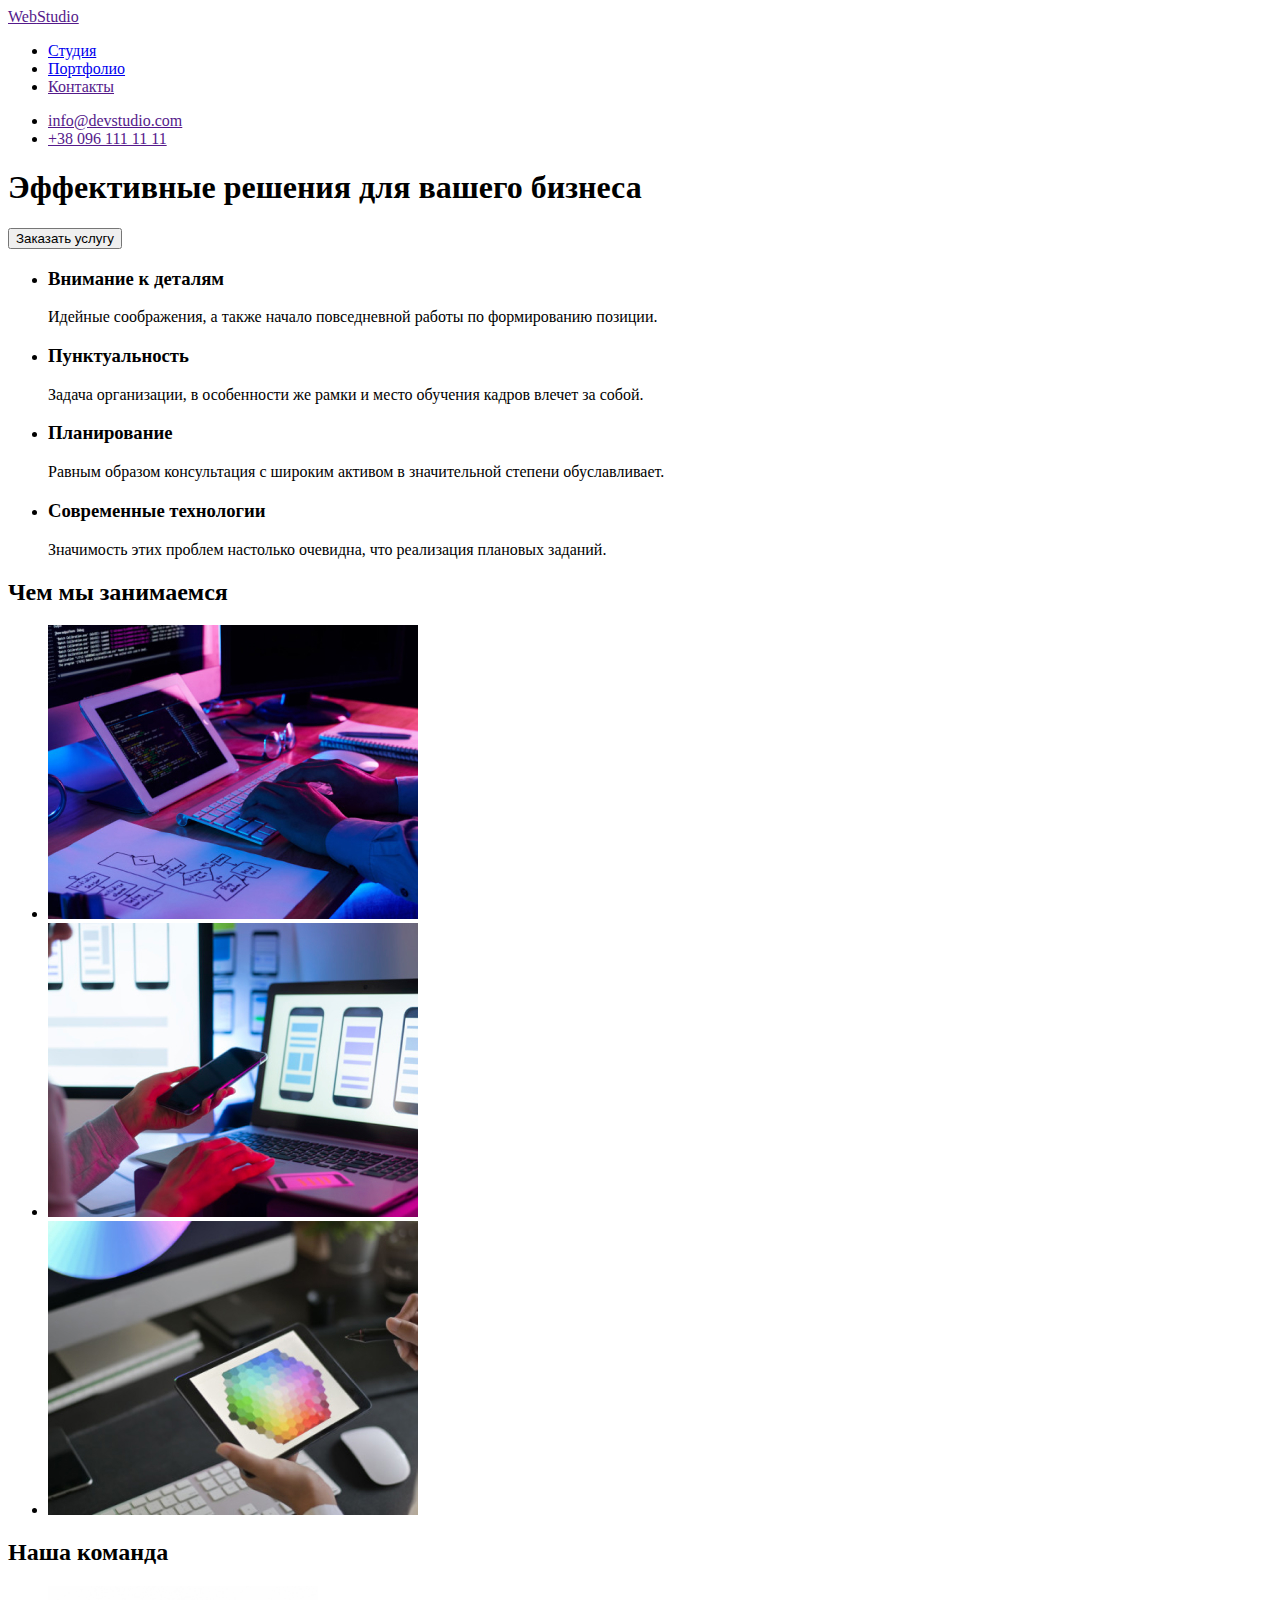
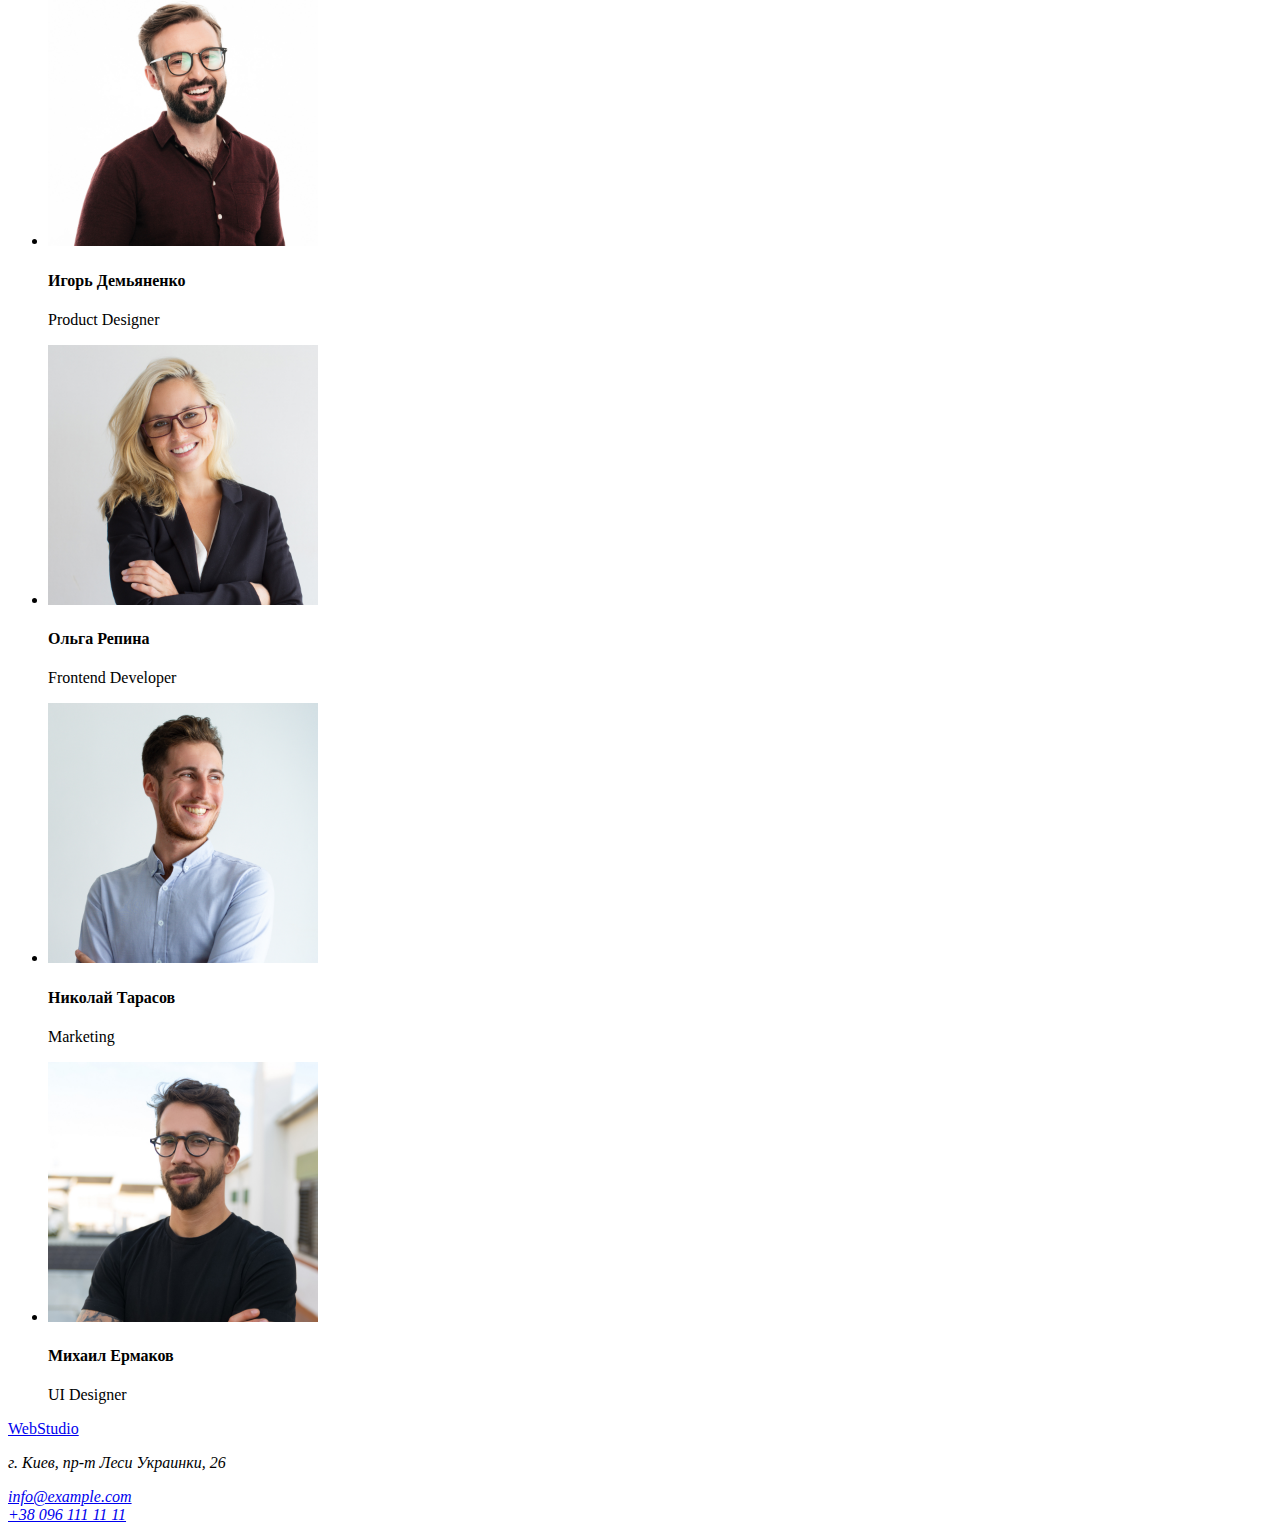
==== index.html @ 50405f1d "added some classes & created portfolio" ====
<!DOCTYPE html>
<html lang="en">
  <head>
    <meta charset="UTF-8" />
    <meta http-equiv="X-UA-Compatible" content="IE=edge" />
    <meta name="viewport" content="width=device-width, initial-scale=1.0" />
    <title>Document</title>
  </head>
  <body>
    <header>
      <nav>
        <a href="" class="logo-head"><span>Web</span>Studio</a>

        <ul>
          <li><a href="./index.html" class="head-nav">Студия</a></li>
          <li><a href="./portfolio.html" class="head-nav">Портфолио</a></li>
          <li><a href="" class="head-nav">Контакты</a></li>
        </ul>
        <ul class="head-contacts">
          <li><a href="">info@devstudio.com</a></li>
          <li><a href="">+38 096 111 11 11</a></li>
        </ul>
      </nav>
    </header>
    <main>
      <section class="hero">
        <h1 class="hero-title">Эффективные решения для вашего бизнеса</h1>
        <button type="button">Заказать услугу</button>
      </section>
      <section>
        <ul>
          <li>
            <h3>Внимание к деталям</h3>
            <p>
              Идейные соображения, а также начало повседневной работы по
              формированию позиции.
            </p>
          </li>
          <li>
            <h3>Пунктуальность</h3>
            <p>
              Задача организации, в особенности же рамки и место обучения кадров
              влечет за собой.
            </p>
          </li>
          <li>
            <h3>Планирование</h3>
            <p>
              Равным образом консультация с широким активом в значительной
              степени обуславливает.
            </p>
          </li>
          <li>
            <h3>Современные технологии</h3>
            <p>
              Значимость этих проблем настолько очевидна, что реализация
              плановых заданий.
            </p>
          </li>
        </ul>
      </section>
      <section>
        <h2>Чем мы занимаемся</h2>
        <ul>
          <li>
            <img
              src="./images/duties1.jpg"
              alt="робочий стол разработчика"
              width="370"
            />
          </li>
          <li>
            <img
              src="./images/duties2.jpg"
              alt="робочий стол разработчика"
              width="370"
            />
          </li>
          <li>
            <img
              src="./images/duties3.jpg"
              alt="робочий стол разработчика"
              width="370"
            />
          </li>
        </ul>
      </section>
      <section>
        <h2>Наша команда</h2>
        <ul>
          <li>
            <img src="./images/person1.jpg" alt="парень в очках" width="270" />
            <h4>Игорь Демьяненко</h4>
            <p>Product Designer</p>
          </li>
          <li>
            <img src="./images/person2.jpg" alt="девушка в очках" width="270" />
            <h4>Ольга Репина</h4>
            <p>Frontend Developer</p>
          </li>
          <li>
            <img
              src="./images/person3.jpg"
              alt="парень улыбается"
              width="270"
            />

            <h4>Николай Тарасов</h4>
            <p>Marketing</p>
          </li>
          <li>
            <img src="./images/person4.jpg" alt="парень в очках" width="270" />
            <h4>Михаил Ермаков</h4>
            <p>UI Designer</p>
          </li>
        </ul>
      </section>
    </main>
    <footer>
      <a href="/"><span>Web</span>Studio</a>
      <address>
        <p>г. Киев, пр-т Леси Украинки, 26</p>
        <a href="mailto:info@example.com">info@example.com</a><br />
        <a href="tel:+380961111111">+38 096 111 11 11</a>
      </address>
    </footer>
  </body>
</html>
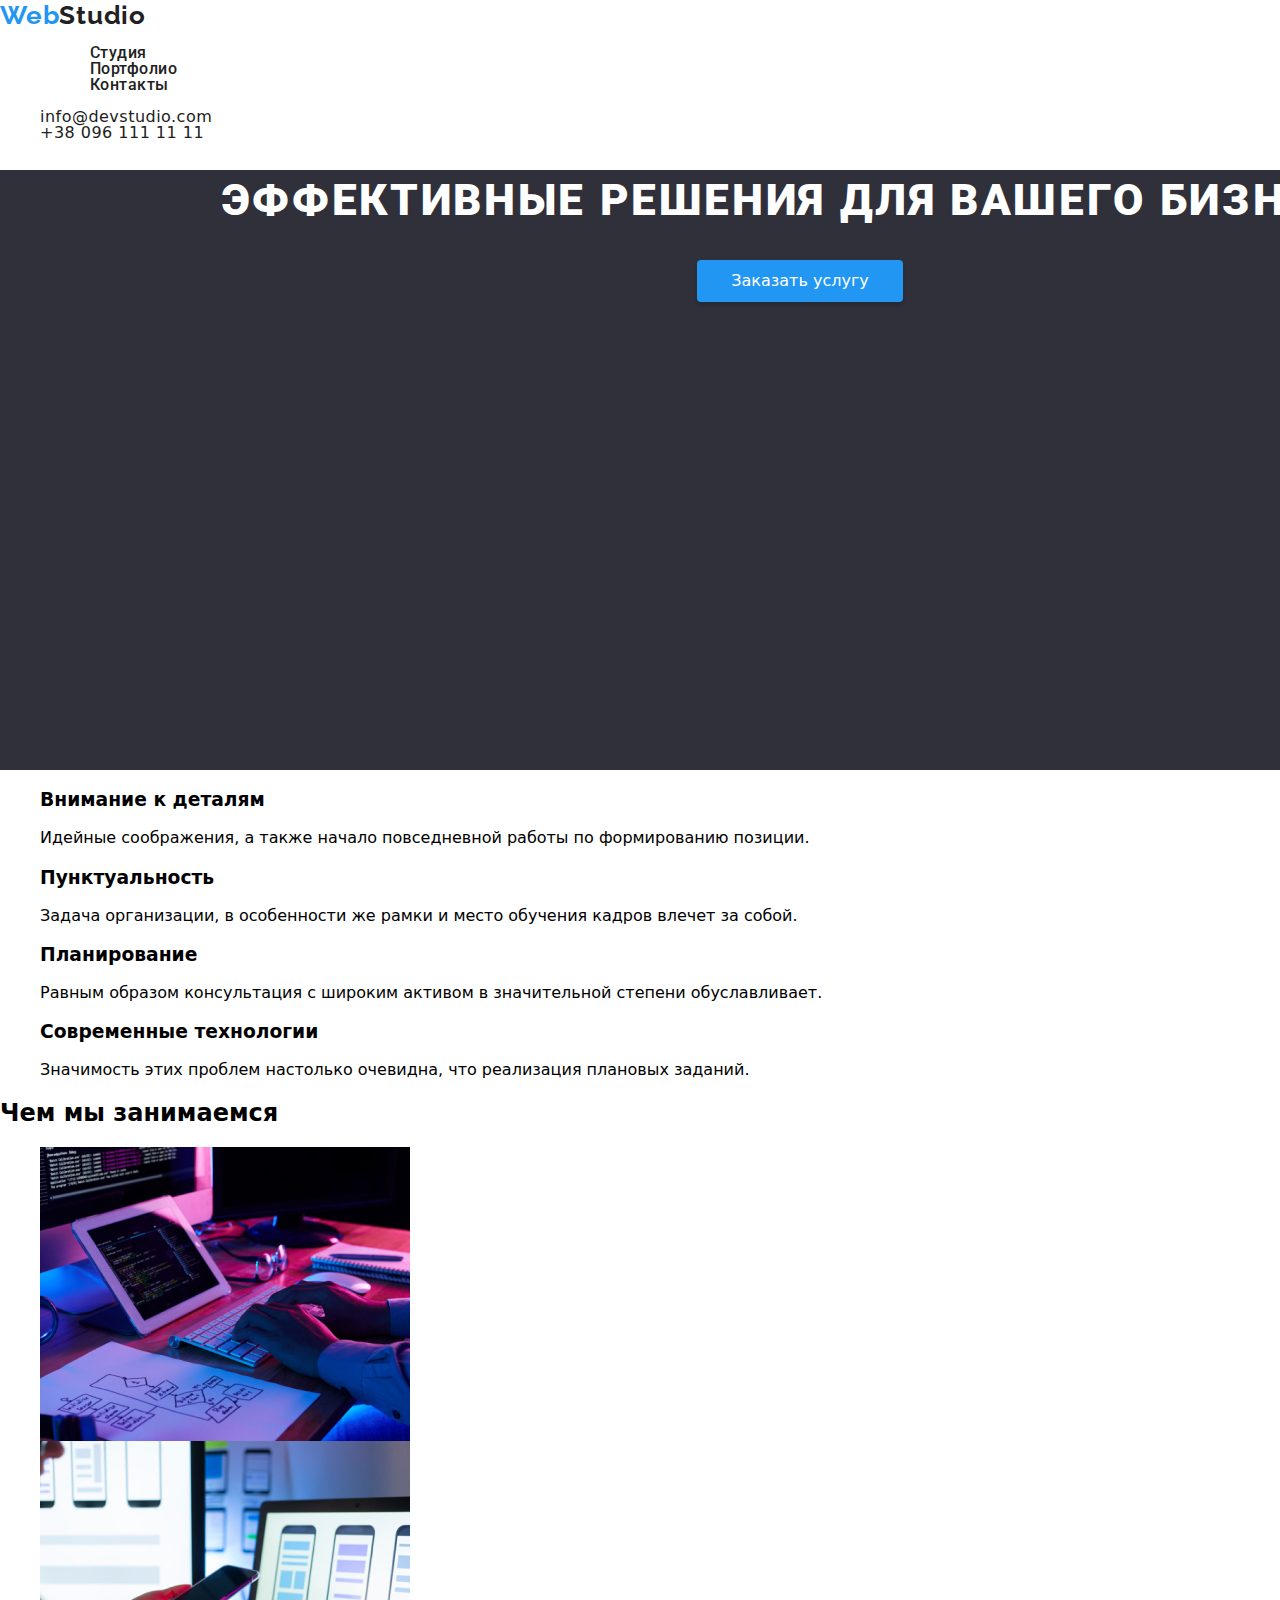
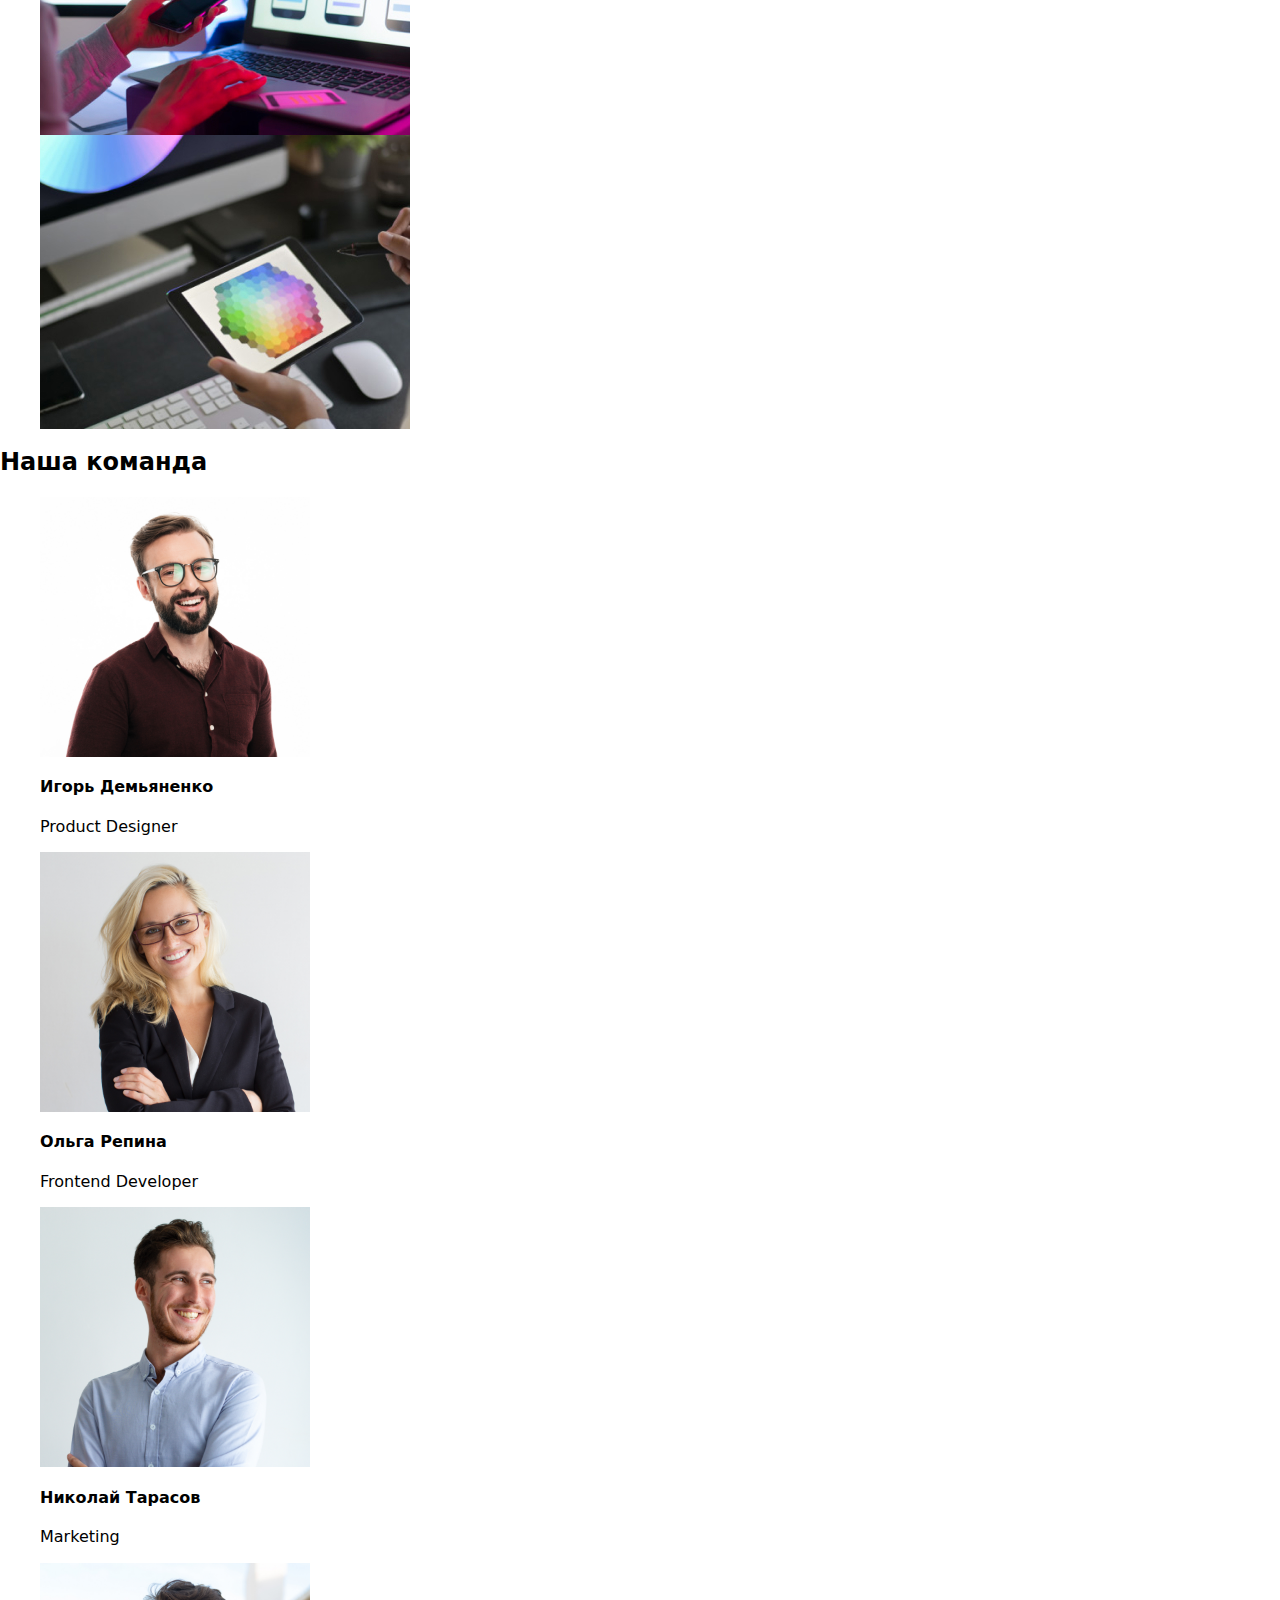
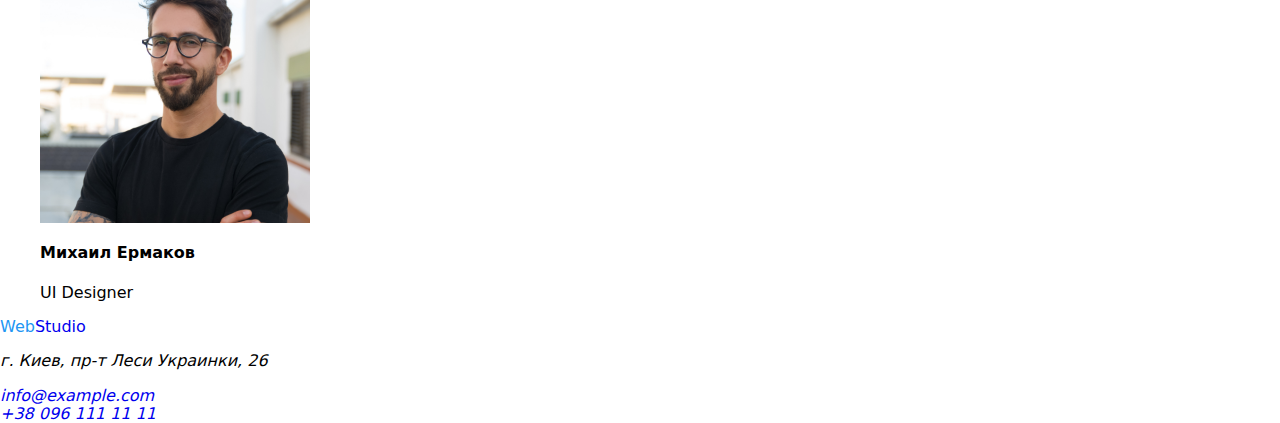
==== commit f24a4234: "created portfolio page" ====
--- a/index.html
+++ b/index.html
@@ -4,31 +4,49 @@
     <meta charset="UTF-8" />
     <meta http-equiv="X-UA-Compatible" content="IE=edge" />
     <meta name="viewport" content="width=device-width, initial-scale=1.0" />
+
     <title>Document</title>
+    <link rel="stylesheet" href="css/styles.css" />
+    <link
+      rel="stylesheet"
+      href="https://cdnjs.cloudflare.com/ajax/libs/modern-normalize/1.1.0/modern-normalize.css"
+    />
+    <link rel="preconnect" href="https://fonts.googleapis.com" />
+    <link rel="preconnect" href="https://fonts.gstatic.com" crossorigin />
+    <link
+      href="https://fonts.googleapis.com/css2?family=Raleway:wght@700&family=Roboto:wght@400;500;700;900&display=swap"
+      rel="stylesheet"
+    />
   </head>
   <body>
     <header>
       <nav>
         <a href="" class="logo-head"><span>Web</span>Studio</a>
 
-        <ul>
-          <li><a href="./index.html" class="head-nav">Студия</a></li>
-          <li><a href="./portfolio.html" class="head-nav">Портфолио</a></li>
-          <li><a href="" class="head-nav">Контакты</a></li>
+        <ul class="list head-nav">
+          <li>
+            <a href="./index.html" class="head-nav-link current-page">Студия</a>
+          </li>
+          <li>
+            <a href="./portfolio.html" class="head-nav-link">Портфолио</a>
+          </li>
+          <li>
+            <a href="" class="head-nav-link">Контакты</a>
+          </li>
         </ul>
-        <ul class="head-contacts">
-          <li><a href="">info@devstudio.com</a></li>
-          <li><a href="">+38 096 111 11 11</a></li>
+        <ul class="head-contacts list">
+          <li><a href="" class="head-contacts-link">info@devstudio.com</a></li>
+          <li><a href="" class="head-contacts-link">+38 096 111 11 11</a></li>
         </ul>
       </nav>
     </header>
     <main>
       <section class="hero">
         <h1 class="hero-title">Эффективные решения для вашего бизнеса</h1>
-        <button type="button">Заказать услугу</button>
+        <button type="button" class="hero-button">Заказать услугу</button>
       </section>
       <section>
-        <ul>
+        <ul class="list">
           <li>
             <h3>Внимание к деталям</h3>
             <p>
@@ -61,7 +79,7 @@
       </section>
       <section>
         <h2>Чем мы занимаемся</h2>
-        <ul>
+        <ul class="list">
           <li>
             <img
               src="./images/duties1.jpg"
@@ -87,7 +105,7 @@
       </section>
       <section>
         <h2>Наша команда</h2>
-        <ul>
+        <ul class="list">
           <li>
             <img src="./images/person1.jpg" alt="парень в очках" width="270" />
             <h4>Игорь Демьяненко</h4>
--- a/css/styles.css
+++ b/css/styles.css
@@ -0,0 +1,131 @@
+:root {
+  --primary-text-color: #212121;
+  --secondary-text-color: #757575;
+  --thirdparty-text-color: #ffffff;
+  --accent-color: #2196f3;
+  --primary-background-color: #e5e5e5;
+  --button-background-color: #f5f4fa;
+  --footer-background-color: #2f303a;
+  --contacts-footer-color: rgba(255, 255, 255, 0.6);
+}
+.container {
+  width: 1200px;
+  padding-left: 15px;
+  padding-right: 15px;
+  margin-left: auto;
+  margin-right: auto;
+}
+img {
+  display: block;
+}
+ul,
+li {
+  list-style: none;
+}
+*,
+*::before,
+*::after {
+  box-sizing: border-box;
+}
+a {
+  text-decoration: none;
+}
+.list {
+  list-style-type: none;
+  text-decoration: none;
+}
+.current-page {
+  color: var(--accent-color);
+}
+.logo-head {
+  font-weight: 700;
+  color: var(--primary-text-color);
+  font-family: Raleway;
+  font-size: 26px;
+  letter-spacing: 0.03em;
+  line-height: 31px;
+}
+span {
+  color: var(--accent-color);
+}
+.head-nav {
+  font-family: Roboto;
+  font-weight: 500;
+  font-size: 14px;
+  line-height: 16px;
+  letter-spacing: 0.02em;
+  color: var(--primary-text-color);
+}
+
+.head-nav-link {
+  font-size: 16px;
+  line-height: 1;
+  letter-spacing: 0.03em;
+  color: var(--primary-text-color);
+  text-decoration: none;
+  font-weight: 500;
+  display: block;
+  margin-left: 50px;
+}
+.head-nav-link:hover,
+.head-nav-link:focus {
+  color: var(--accent-color);
+}
+.head-contacts {
+  font-size: 16px;
+  line-height: 1;
+  letter-spacing: 0.03em;
+  color: var(--primary-text-color);
+  text-decoration: none;
+  font-weight: 500;
+  display: block;
+}
+.head-contacts-link:hover,
+.head-contacts-link:focus {
+  color: var(--accent-color);
+}
+.head-contacts-link {
+  color: var(--primary-text-color);
+}
+.hero {
+  background-color: #2f303a;
+  width: 1600px;
+  height: 600px;
+  left: 0px;
+  top: 80px;
+}
+.hero-title {
+  font-family: Roboto;
+  font-style: normal;
+  font-weight: 900;
+  font-size: 44px;
+  line-height: 60px;
+  text-align: center;
+  letter-spacing: 0.06em;
+  text-transform: uppercase;
+  color: var(--thirdparty-text-color);
+}
+.hero-button {
+  background-color: var(--accent-color);
+  color: var(--thirdparty-text-color);
+  display: block;
+  margin-right: auto;
+  margin-left: auto;
+  box-shadow: 0px 4px 4px rgba(0, 0, 0, 0.15);
+  border-radius: 4px;
+  padding-left: 32px;
+  padding-top: 10px;
+  padding-right: 32px;
+  padding-bottom: 10px;
+  border-color: transparent;
+  text-align: center;
+}
+/*PORTFOLIO*/
+/*..............................*/
+/*...............................*/
+/*..................................*/
+.page-nav {
+}
+.page-nav-button {
+  display: inline-block;
+}
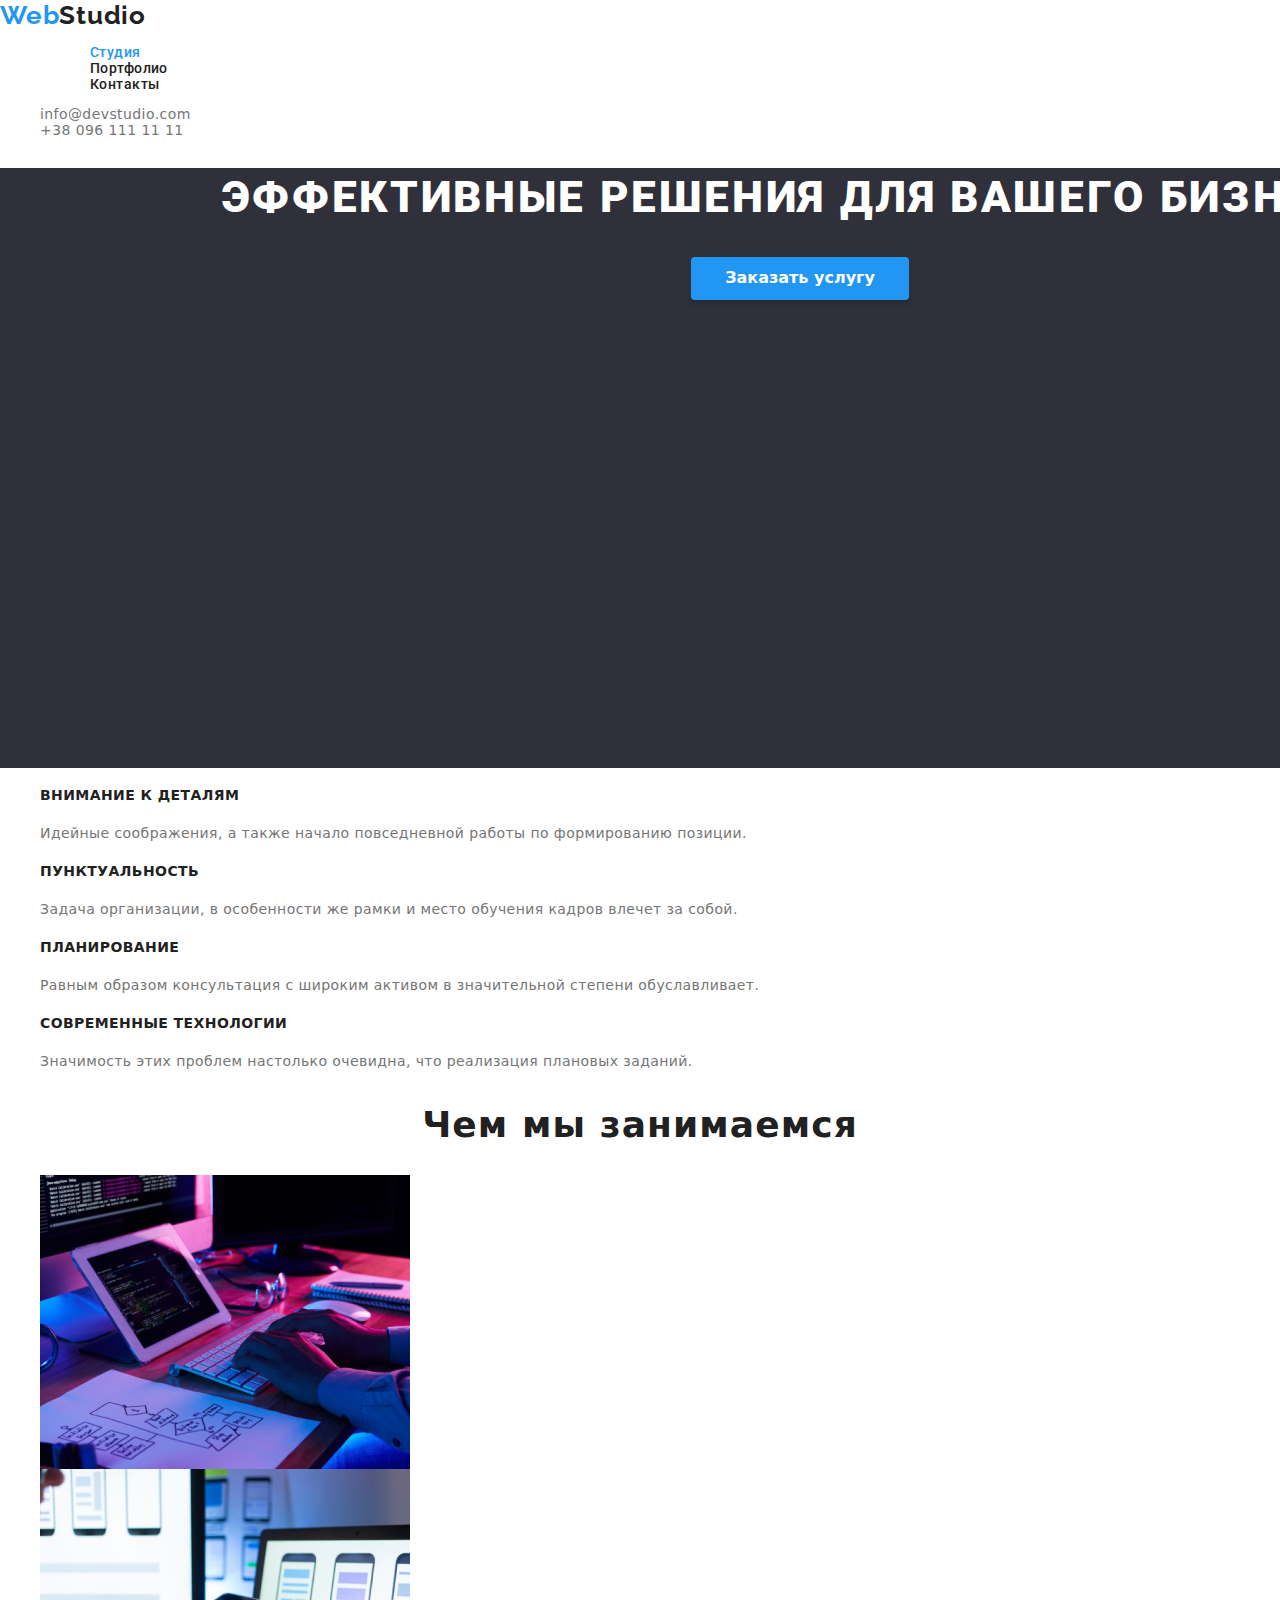
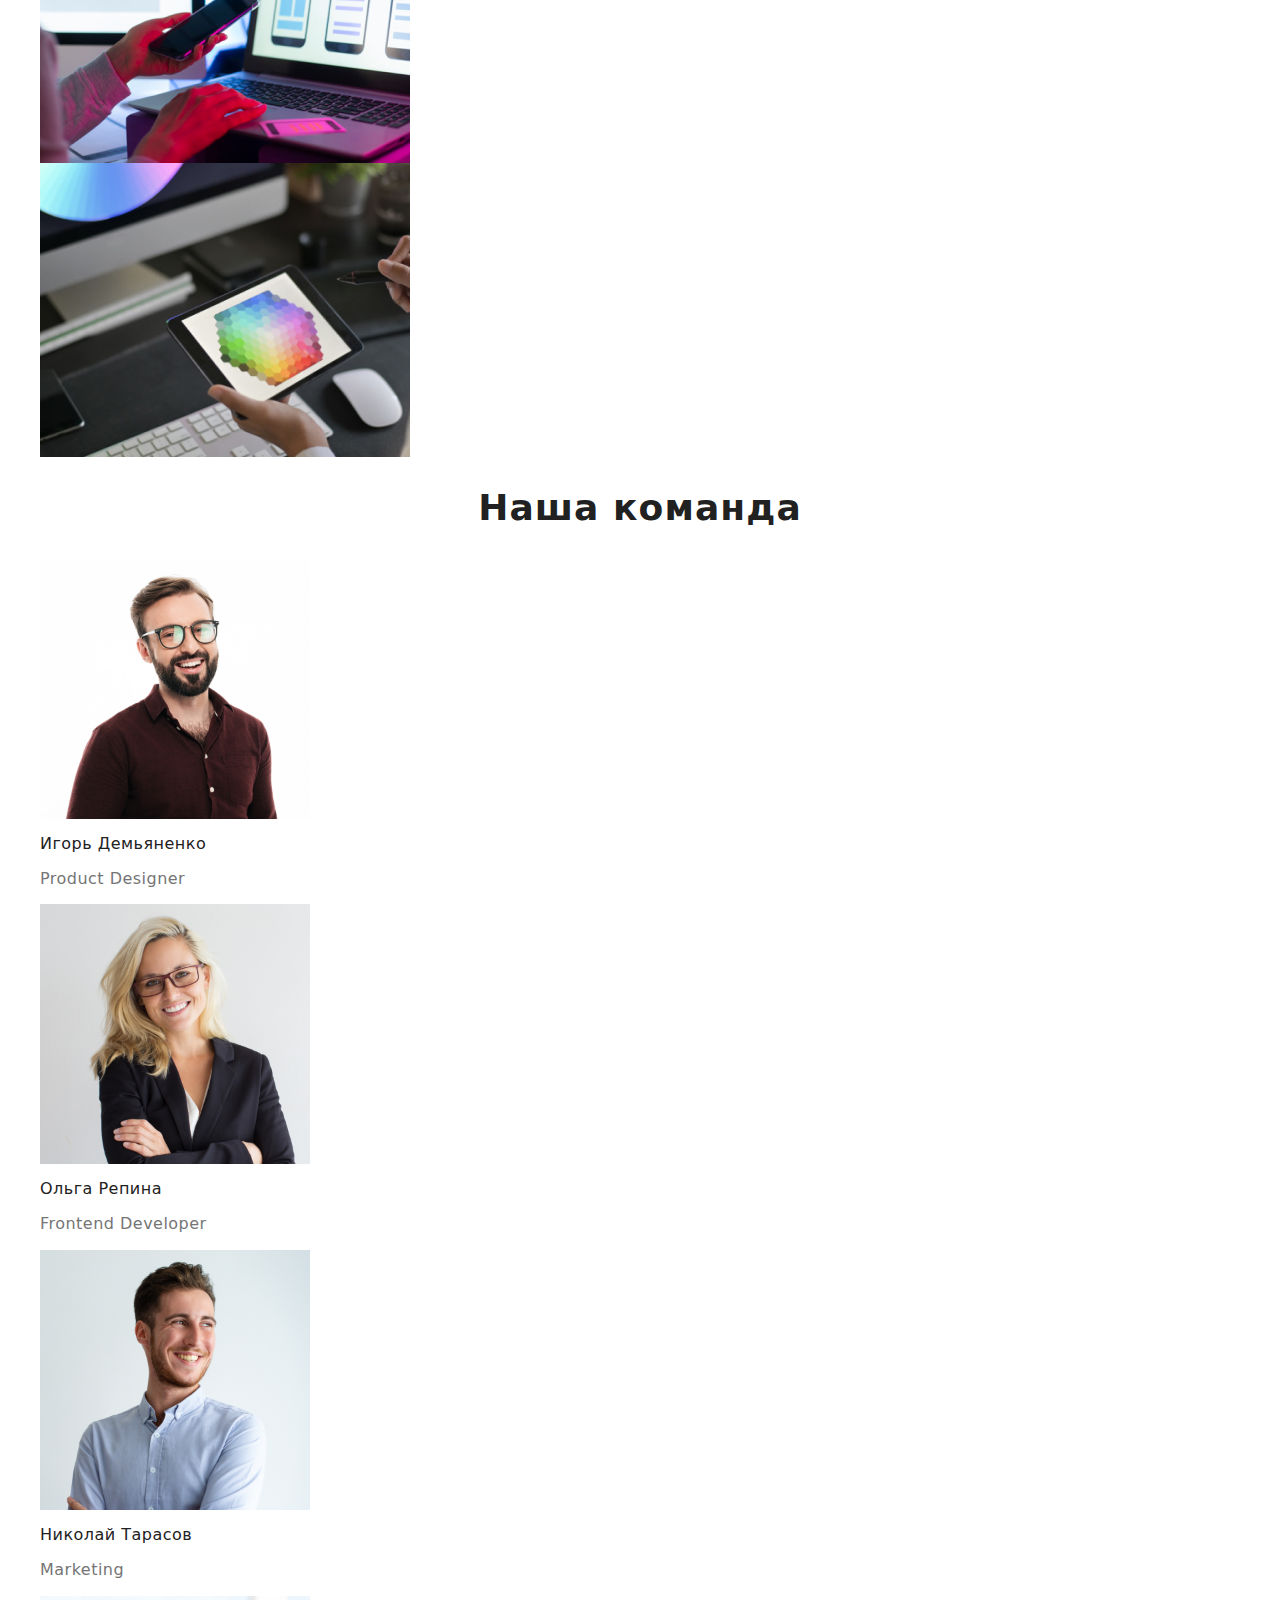
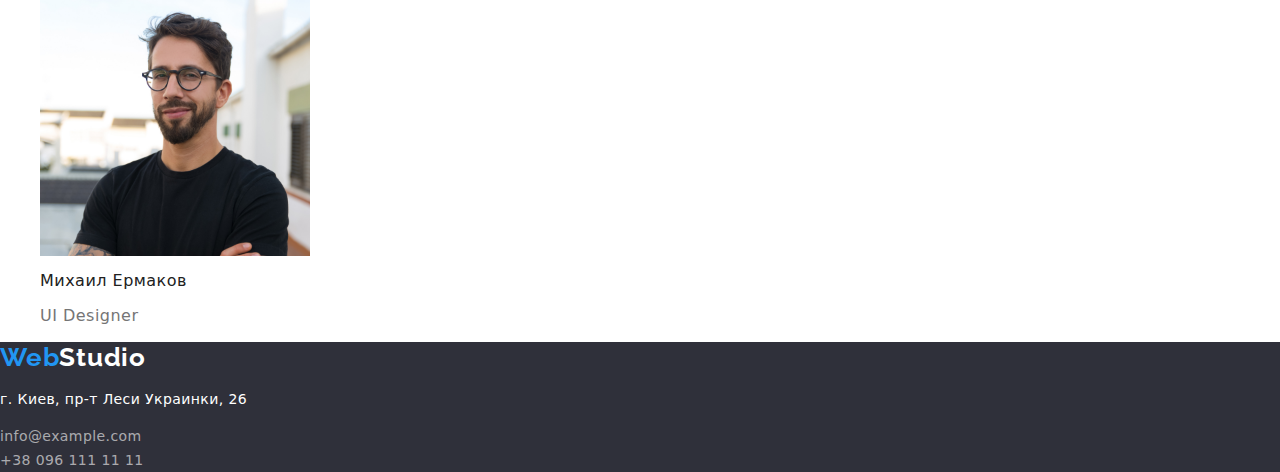
==== commit 3b0e440c: "modified portfolio page" ====
--- a/index.html
+++ b/index.html
@@ -25,7 +25,7 @@
 
         <ul class="list head-nav">
           <li>
-            <a href="./index.html" class="head-nav-link current-page">Студия</a>
+            <a href="./index.html" class="current-page head-nav-link">Студия</a>
           </li>
           <li>
             <a href="./portfolio.html" class="head-nav-link">Портфолио</a>
@@ -34,51 +34,53 @@
             <a href="" class="head-nav-link">Контакты</a>
           </li>
         </ul>
-        <ul class="head-contacts list">
-          <li><a href="" class="head-contacts-link">info@devstudio.com</a></li>
-          <li><a href="" class="head-contacts-link">+38 096 111 11 11</a></li>
-        </ul>
       </nav>
+      <ul class="head-contacts list">
+        <li><a href="" class="head-contacts-link">info@devstudio.com</a></li>
+        <li><a href="" class="head-contacts-link">+38 096 111 11 11</a></li>
+      </ul>
     </header>
     <main>
       <section class="hero">
-        <h1 class="hero-title">Эффективные решения для вашего бизнеса</h1>
-        <button type="button" class="hero-button">Заказать услугу</button>
+        <div class="hero-content">
+          <h1 class="hero-title">Эффективные решения для вашего бизнеса</h1>
+          <button type="button" class="hero-button">Заказать услугу</button>
+        </div>
       </section>
-      <section>
+      <section class="column">
         <ul class="list">
           <li>
-            <h3>Внимание к деталям</h3>
-            <p>
+            <h3 class="column-title">Внимание к деталям</h3>
+            <p class="column-description">
               Идейные соображения, а также начало повседневной работы по
               формированию позиции.
             </p>
           </li>
           <li>
-            <h3>Пунктуальность</h3>
-            <p>
+            <h3 class="column-title">Пунктуальность</h3>
+            <p class="column-description">
               Задача организации, в особенности же рамки и место обучения кадров
               влечет за собой.
             </p>
           </li>
           <li>
-            <h3>Планирование</h3>
-            <p>
+            <h3 class="column-title">Планирование</h3>
+            <p class="column-description">
               Равным образом консультация с широким активом в значительной
               степени обуславливает.
             </p>
           </li>
           <li>
-            <h3>Современные технологии</h3>
-            <p>
+            <h3 class="column-title">Современные технологии</h3>
+            <p class="column-description">
               Значимость этих проблем настолько очевидна, что реализация
               плановых заданий.
             </p>
           </li>
         </ul>
       </section>
-      <section>
-        <h2>Чем мы занимаемся</h2>
+      <section class="workspace">
+        <h2 class="workspace-title">Чем мы занимаемся</h2>
         <ul class="list">
           <li>
             <img
@@ -103,43 +105,45 @@
           </li>
         </ul>
       </section>
-      <section>
-        <h2>Наша команда</h2>
+      <sectionn class="team">
+        <h2 class="team-title">Наша команда</h2>
         <ul class="list">
-          <li>
+          <li class="team-player">
             <img src="./images/person1.jpg" alt="парень в очках" width="270" />
-            <h4>Игорь Демьяненко</h4>
-            <p>Product Designer</p>
+            <h3 class="team-player-name">Игорь Демьяненко</h3>
+            <p class="team-player-position">Product Designer</p>
           </li>
-          <li>
+          <li class="team-player">
             <img src="./images/person2.jpg" alt="девушка в очках" width="270" />
-            <h4>Ольга Репина</h4>
-            <p>Frontend Developer</p>
+            <h3 class="team-player-name">Ольга Репина</h3>
+            <p class="team-player-position">Frontend Developer</p>
           </li>
-          <li>
+          <li class="team-player">
             <img
               src="./images/person3.jpg"
               alt="парень улыбается"
               width="270"
             />
 
-            <h4>Николай Тарасов</h4>
-            <p>Marketing</p>
+            <h3 class="team-player-name">Николай Тарасов</h3>
+            <p class="team-player-position">Marketing</p>
           </li>
-          <li>
+          <li class="team-player">
             <img src="./images/person4.jpg" alt="парень в очках" width="270" />
-            <h4>Михаил Ермаков</h4>
-            <p>UI Designer</p>
+            <h3 class="team-player-name">Михаил Ермаков</h3>
+            <p class="team-player-position">UI Designer</p>
           </li>
         </ul>
-      </section>
+      </sectionn>
     </main>
     <footer>
-      <a href="/"><span>Web</span>Studio</a>
+      <a href="" class="footer-logo"><span>Web</span>Studio</a>
       <address>
-        <p>г. Киев, пр-т Леси Украинки, 26</p>
-        <a href="mailto:info@example.com">info@example.com</a><br />
-        <a href="tel:+380961111111">+38 096 111 11 11</a>
+        <p class="footer-address">г. Киев, пр-т Леси Украинки, 26</p>
+        <a href="mailto:info@example.com" class="footer-mail"
+          >info@example.com</a
+        ><br />
+        <a href="tel:+380961111111" class="footer-phone">+38 096 111 11 11</a>
       </address>
     </footer>
   </body>
--- a/css/styles.css
+++ b/css/styles.css
@@ -15,6 +15,10 @@
   margin-left: auto;
   margin-right: auto;
 }
+body {
+  font-family: Roboto, sans-serif;
+  color: var(--primary-text-color);
+}
 img {
   display: block;
 }
@@ -29,6 +33,7 @@
 }
 a {
   text-decoration: none;
+  color: inherit;
 }
 .list {
   list-style-type: none;
@@ -43,7 +48,7 @@
   font-family: Raleway;
   font-size: 26px;
   letter-spacing: 0.03em;
-  line-height: 31px;
+  line-height: 1.19;
 }
 span {
   color: var(--accent-color);
@@ -52,16 +57,16 @@
   font-family: Roboto;
   font-weight: 500;
   font-size: 14px;
-  line-height: 16px;
+  line-height: 1.14;
   letter-spacing: 0.02em;
-  color: var(--primary-text-color);
+  color: inherit;
 }
 
 .head-nav-link {
-  font-size: 16px;
-  line-height: 1;
-  letter-spacing: 0.03em;
-  color: var(--primary-text-color);
+  font-size: 14px;
+  line-height: 1.14;
+  letter-spacing: 0.03em;
+
   text-decoration: none;
   font-weight: 500;
   display: block;
@@ -72,8 +77,8 @@
   color: var(--accent-color);
 }
 .head-contacts {
-  font-size: 16px;
-  line-height: 1;
+  font-size: 14px;
+  line-height: 1.14;
   letter-spacing: 0.03em;
   color: var(--primary-text-color);
   text-decoration: none;
@@ -85,7 +90,7 @@
   color: var(--accent-color);
 }
 .head-contacts-link {
-  color: var(--primary-text-color);
+  color: var(--secondary-text-color);
 }
 .hero {
   background-color: #2f303a;
@@ -99,11 +104,13 @@
   font-style: normal;
   font-weight: 900;
   font-size: 44px;
-  line-height: 60px;
+  line-height: 1.36;
   text-align: center;
   letter-spacing: 0.06em;
   text-transform: uppercase;
   color: var(--thirdparty-text-color);
+}
+.hero-content {
 }
 .hero-button {
   background-color: var(--accent-color);
@@ -119,13 +126,100 @@
   padding-bottom: 10px;
   border-color: transparent;
   text-align: center;
+  font-weight: bold;
+  cursor: pointer;
+}
+.column-title {
+  font-weight: bold;
+  font-size: 14px;
+  line-height: 1.71;
+  letter-spacing: 0.03em;
+  text-transform: uppercase;
+}
+.column-description {
+  color: var(--secondary-text-color);
+  font-size: 14px;
+  line-height: 1.71;
+  letter-spacing: 0.03em;
+}
+.workspace-title {
+  font-weight: bold;
+  font-size: 36px;
+  line-height: 1.16;
+  text-align: center;
+  letter-spacing: 0.03em;
+}
+.team-title {
+  font-weight: bold;
+  font-size: 36px;
+  line-height: 1.16;
+  text-align: center;
+  letter-spacing: 0.03em;
+}
+.team-player-name {
+  font-weight: 500;
+  font-size: 16px;
+  line-height: 1.18;
+
+  letter-spacing: 0.03em;
+}
+.team-player-position {
+  font-size: 16px;
+  line-height: 1.18;
+  letter-spacing: 0.03em;
+  color: var(--secondary-text-color);
+}
+.footer-logo {
+  font-family: Raleway;
+  font-weight: bold;
+  font-size: 26px;
+  line-height: 1.19;
+  letter-spacing: 0.03em;
+  color: var(--thirdparty-text-color);
+}
+footer {
+  background-color: var(--footer-background-color);
+}
+.footer-address {
+  font-size: 14px;
+  line-height: 24px;
+  letter-spacing: 0.03em;
+  color: var(--thirdparty-text-color);
+  font-style: normal;
+}
+.footer-mail,
+.footer-phone {
+  font-size: 14px;
+  line-height: 1.71;
+  letter-spacing: 0.03em;
+  color: rgba(255, 255, 255, 0.6);
+  font-style: normal;
 }
 /*PORTFOLIO*/
 /*..............................*/
+/*..............................*/
+/*..............................*/
 /*...............................*/
-/*..................................*/
+/*...............................*/
+/*...............................*/
 .page-nav {
 }
 .page-nav-button {
   display: inline-block;
-}
+  background-color: var(--button-background-color);
+  border-radius: 4px;
+  border-color: transparent;
+  font-family: Roboto;
+  font-weight: 500;
+  font-size: 16px;
+  line-height: 1.62;
+  text-align: center;
+  letter-spacing: 0.03em;
+  cursor: pointer;
+}
+
+.page-nav-button:hover,
+.page-nav-button:focus {
+  background-color: var(--accent-color);
+  color: var(--thirdparty-text-color);
+}
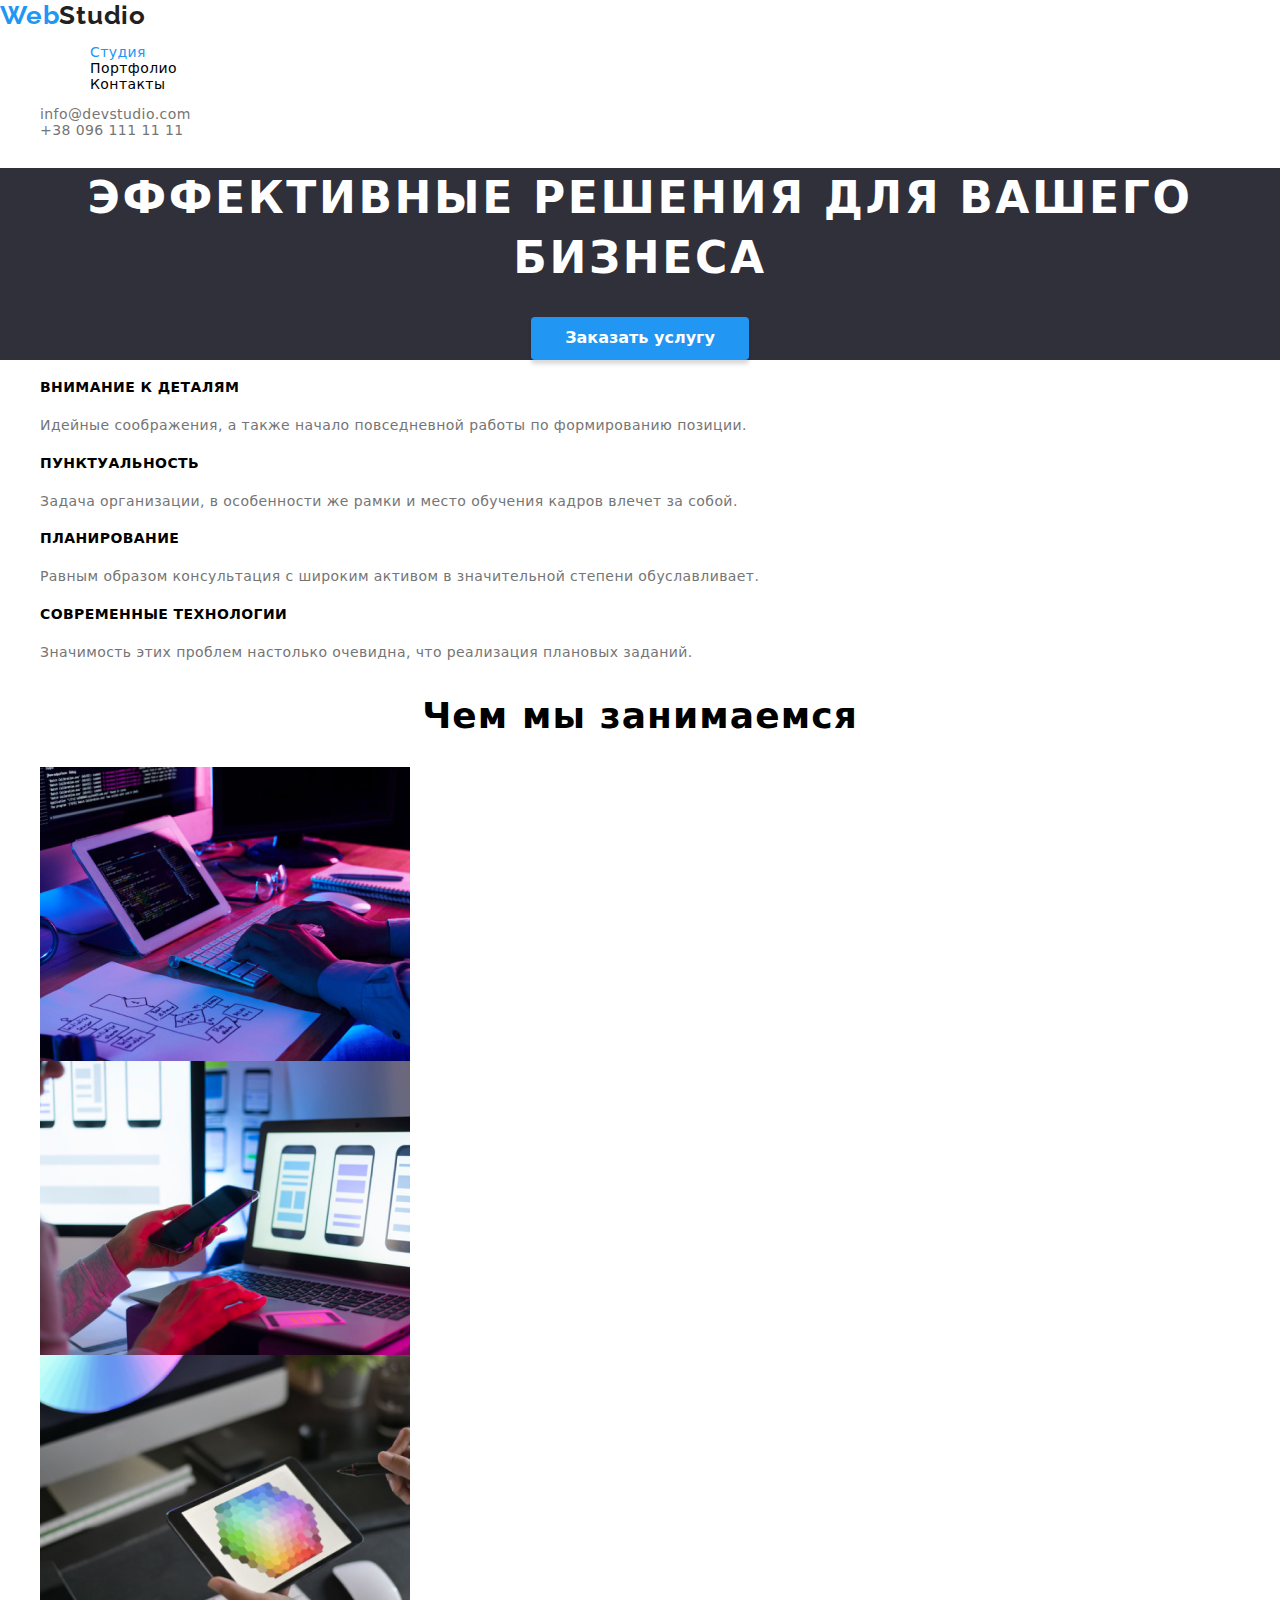
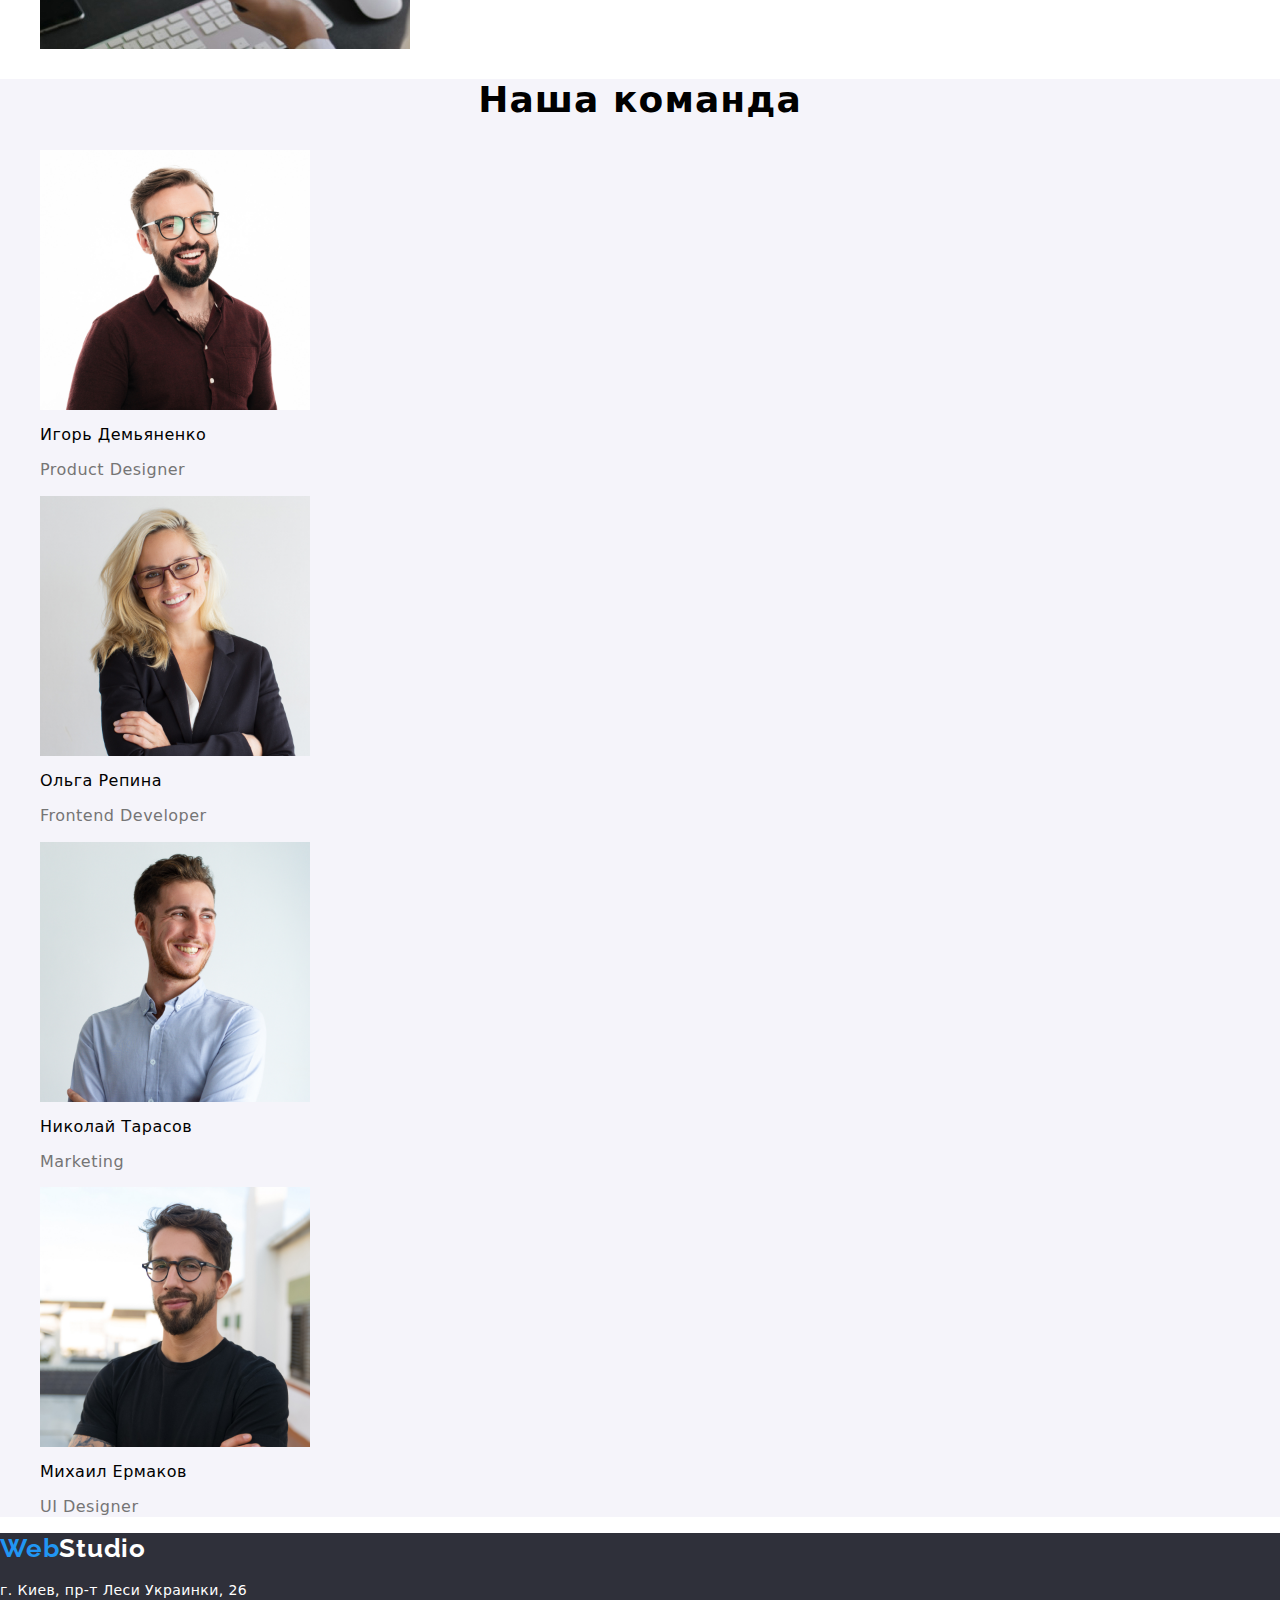
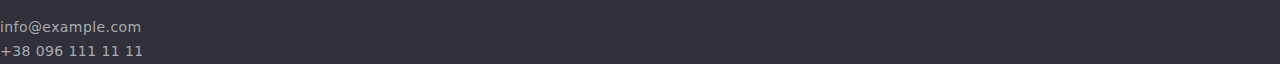
==== commit 85ad2763: "added some changes after revision" ====
--- a/index.html
+++ b/index.html
@@ -6,17 +6,18 @@
     <meta name="viewport" content="width=device-width, initial-scale=1.0" />
 
     <title>Document</title>
-    <link rel="stylesheet" href="css/styles.css" />
     <link
       rel="stylesheet"
       href="https://cdnjs.cloudflare.com/ajax/libs/modern-normalize/1.1.0/modern-normalize.css"
     />
+
     <link rel="preconnect" href="https://fonts.googleapis.com" />
     <link rel="preconnect" href="https://fonts.gstatic.com" crossorigin />
     <link
       href="https://fonts.googleapis.com/css2?family=Raleway:wght@700&family=Roboto:wght@400;500;700;900&display=swap"
       rel="stylesheet"
     />
+    <link rel="stylesheet" href="./css/styles.css" />
   </head>
   <body>
     <header>
@@ -105,7 +106,7 @@
           </li>
         </ul>
       </section>
-      <sectionn class="team">
+      <section class="team">
         <h2 class="team-title">Наша команда</h2>
         <ul class="list">
           <li class="team-player">
@@ -134,7 +135,7 @@
             <p class="team-player-position">UI Designer</p>
           </li>
         </ul>
-      </sectionn>
+      </section>
     </main>
     <footer>
       <a href="" class="footer-logo"><span>Web</span>Studio</a>
--- a/css/styles.css
+++ b/css/styles.css
@@ -8,6 +8,11 @@
   --footer-background-color: #2f303a;
   --contacts-footer-color: rgba(255, 255, 255, 0.6);
 }
+*,
+*::before,
+*::after {
+  box-sizing: border-box;
+}
 .container {
   width: 1200px;
   padding-left: 15px;
@@ -15,10 +20,7 @@
   margin-left: auto;
   margin-right: auto;
 }
-body {
-  font-family: Roboto, sans-serif;
-  color: var(--primary-text-color);
-}
+
 img {
   display: block;
 }
@@ -26,11 +28,7 @@
 li {
   list-style: none;
 }
-*,
-*::before,
-*::after {
-  box-sizing: border-box;
-}
+
 a {
   text-decoration: none;
   color: inherit;
@@ -54,7 +52,6 @@
   color: var(--accent-color);
 }
 .head-nav {
-  font-family: Roboto;
   font-weight: 500;
   font-size: 14px;
   line-height: 1.14;
@@ -93,14 +90,14 @@
   color: var(--secondary-text-color);
 }
 .hero {
-  background-color: #2f303a;
+  background-color: var(--footer-background-color);
+  /*
   width: 1600px;
   height: 600px;
   left: 0px;
-  top: 80px;
+  top: 80px;*/
 }
 .hero-title {
-  font-family: Roboto;
   font-style: normal;
   font-weight: 900;
   font-size: 44px;
@@ -110,8 +107,7 @@
   text-transform: uppercase;
   color: var(--thirdparty-text-color);
 }
-.hero-content {
-}
+
 .hero-button {
   background-color: var(--accent-color);
   color: var(--thirdparty-text-color);
@@ -129,6 +125,13 @@
   font-weight: bold;
   cursor: pointer;
 }
+.hero-button:hover,
+.hero-button:focus {
+  background: #188ce8;
+}
+.column {
+  background-color: #ffffff;
+}
 .column-title {
   font-weight: bold;
   font-size: 14px;
@@ -141,6 +144,9 @@
   font-size: 14px;
   line-height: 1.71;
   letter-spacing: 0.03em;
+}
+.workspace {
+  background-color: #ffffff;
 }
 .workspace-title {
   font-weight: bold;
@@ -149,6 +155,9 @@
   text-align: center;
   letter-spacing: 0.03em;
 }
+.team {
+  background-color: #f5f4fa;
+}
 .team-title {
   font-weight: bold;
   font-size: 36px;
@@ -170,7 +179,7 @@
   color: var(--secondary-text-color);
 }
 .footer-logo {
-  font-family: Raleway;
+  font-family: Raleway, sans-serif;
   font-weight: bold;
   font-size: 26px;
   line-height: 1.19;
@@ -209,7 +218,7 @@
   background-color: var(--button-background-color);
   border-radius: 4px;
   border-color: transparent;
-  font-family: Roboto;
+
   font-weight: 500;
   font-size: 16px;
   line-height: 1.62;
@@ -223,3 +232,20 @@
   background-color: var(--accent-color);
   color: var(--thirdparty-text-color);
 }
+
+.card {
+}
+.card-rede {
+}
+.card-title {
+  font-style: Bold;
+  font-size: 18px;
+  line-height: 2;
+  letter-spacing: 0.06em;
+}
+.card-text {
+  color: var(--secondary-text-color);
+  font-size: 16px;
+  line-height: 1.8;
+  letter-spacing: 0.03em;
+}
